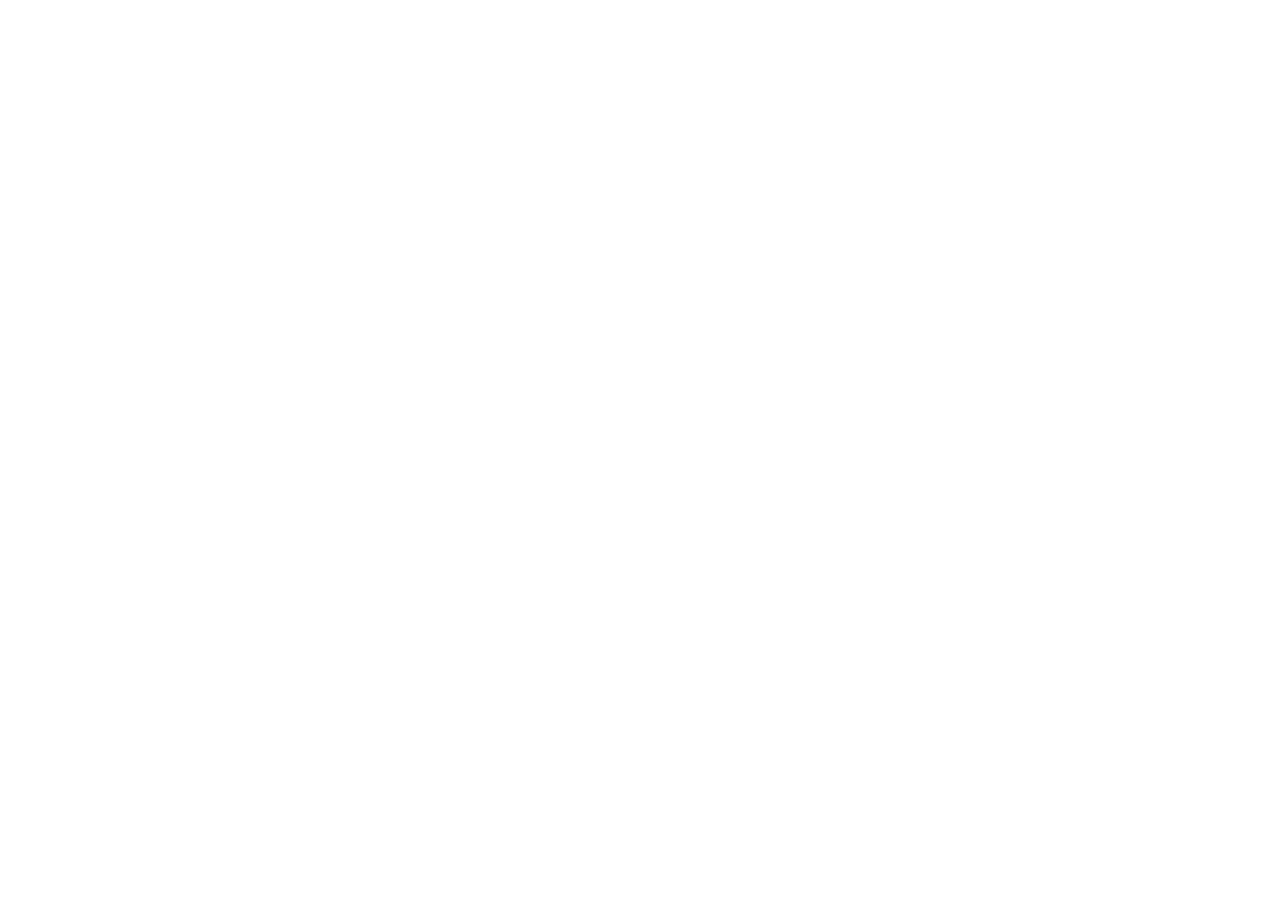
==== real-time-chat-app/index.html @ 23354e04 "initial commit" ====
<!DOCTYPE html>
<html lang="en">
<head>
    <meta charset="UTF-8">
    <meta name="viewport" content="width=device-width, initial-scale=1.0">
    <title>Live Connect</title>
</head>
<body>
    <title>Live connect</title>
</body>
</html>
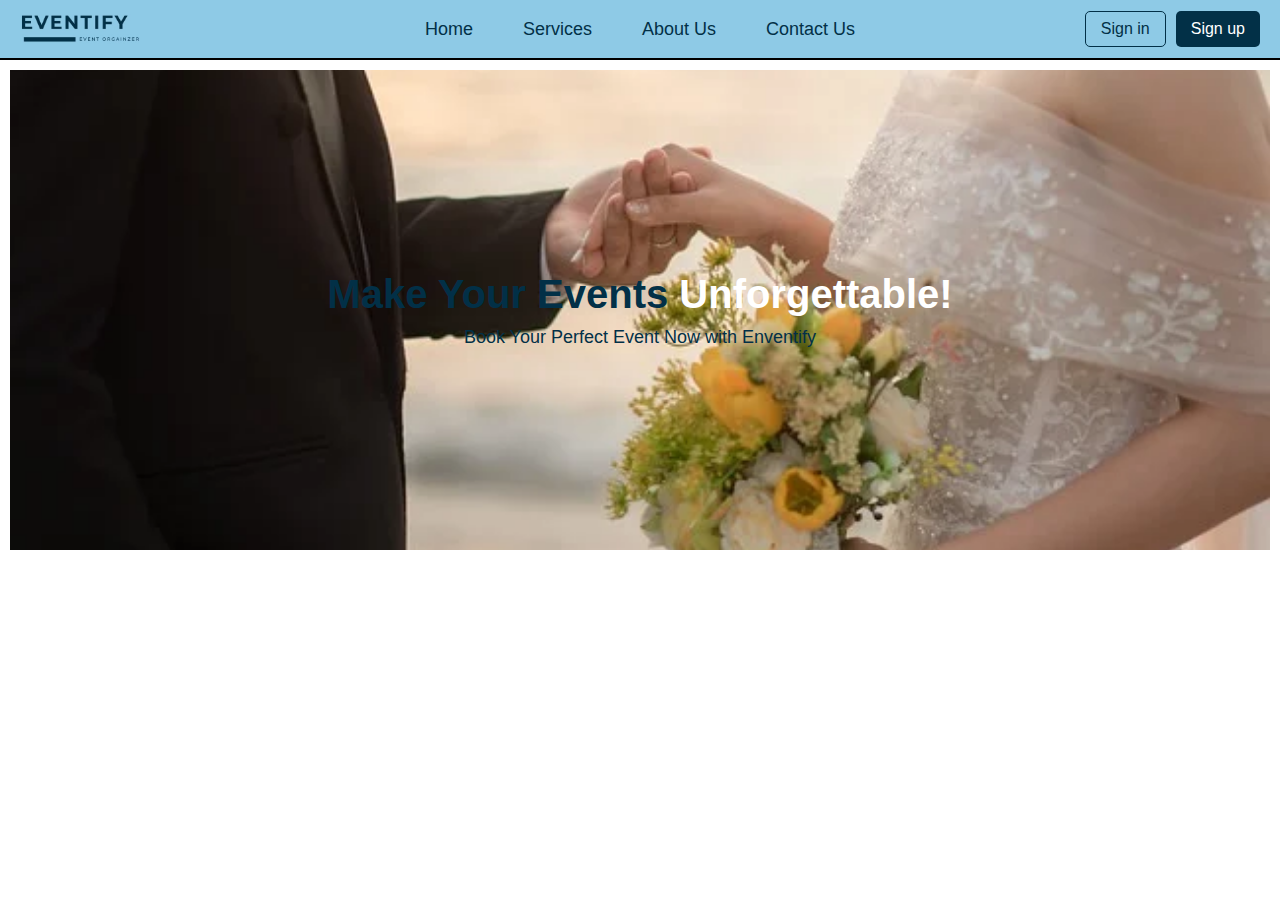
==== commit 49569e17: "home page incomplete design" ====
--- a/real-time-chat-app/index.html
+++ b/real-time-chat-app/index.html
@@ -3,9 +3,43 @@
 <head>
     <meta charset="UTF-8">
     <meta name="viewport" content="width=device-width, initial-scale=1.0">
-    <title>Live Connect</title>
+    <title>Enventify</title>
+    <link rel="stylesheet" href="style.css">
 </head>
 <body>
-    <title>Live connect</title>
+    <div class="container-header">
+        <div class="logo">
+            <img src="/images/logo.jpg"  alt="">
+        </div>
+        <nav class="navbar">
+            <ul>
+                <li><a href="index.html">Home</a></li>
+                <li><a href="services.html">Services</a></li>
+                <li><a href="about.html">About Us</a></li>
+                <li><a href="contact.html">Contact Us</a></li>
+            </ul>
+        </nav>
+        <div class="button">
+            <button class="sign-in">Sign in</button>
+            <button>Sign up</button>
+        </div>
+
+        <div class="hamburger" onclick="toggleNavbar()">
+            <div class="bar"></div>
+            <div class="bar"></div>
+            <div class="bar"></div>
+        </div>
+    </div>
+
+    
+
+
+    <div class="image">
+        <img src="/images/wedding-7608565_640.webp" alt="">
+        <div class="marketing-text">
+            <h1>Make Your Events <span>Unforgettable!</span></h1>
+            <p>Book Your Perfect Event Now with Enventify</p>
+        </div>
+    </div>
 </body>
 </html>--- a/real-time-chat-app/style.css
+++ b/real-time-chat-app/style.css
@@ -0,0 +1,168 @@
+* {
+    margin: 0;
+    padding: 0;
+    box-sizing: border-box;
+    font-family: Arial, sans-serif;
+}
+
+html, body {
+    overflow-x: hidden; /* Prevent horizontal scrolling */
+    width: 100%;
+    height: 100%;
+}
+
+.container-header {
+    width: 100%;
+    height: 60px;
+    background-color: #8ecae6; /* Background Color */
+    display: flex;
+    justify-content: space-between; /* Space between logo, navbar, and buttons */
+    align-items: center;
+    padding: 0 20px;
+    border-bottom: 2px solid black;
+}
+
+/* Logo on the left */
+.logo img{
+    width: 120px;
+    height: 90%;
+}
+
+/* Navbar centered */
+.navbar {
+    position: absolute;
+    left: 50%;
+    transform: translateX(-50%);
+}
+
+.navbar ul {
+    list-style: none;
+    display: flex;
+    gap: 20px;
+    padding: 0;
+}
+
+.navbar ul li {
+    display: flex;
+    justify-content: center;
+    align-items: center;
+}
+
+.navbar ul li a {
+    text-decoration: none;
+    color: #023047; /* Text Color */
+    font-size: 18px;
+    padding: 10px 15px;
+    transition: 0.3s;
+}
+
+.navbar ul li a:hover {
+    background-color: #219ebc; /* Hover Color */
+    border-radius: 5px;
+    transform: scale(1.1); /* Zoom in effect */
+}
+
+/* Buttons aligned to the right */
+.button {
+    display: flex;
+    gap: 10px;
+    margin-left: auto; /* Aligns buttons to the right side */
+}
+
+.button button {
+    padding: 8px 15px;
+    border: none;
+    background-color: #023047; /* Button Color */
+    color: white;
+    font-size: 16px;
+    border-radius: 5px;
+    cursor: pointer;
+    transition: 0.3s;
+}
+
+.button .sign-in{
+    background-color: #8ecae6;
+    border: 1px solid #023047;
+    color: #023047;
+}
+
+.button button:hover {
+    background-color: #219ebc; /* Highlight Color on hover */
+    transform: scale(1.1); /* Zoom in effect */
+}
+
+/* Ensure both navbar and buttons are in the same line */
+.container-header {
+    display: flex;
+    justify-content: space-between;
+    align-items: center;
+}
+
+/* Responsive Navbar */
+@media (max-width: 768px) {
+    .container-header {
+        flex-direction: row;
+        flex-wrap: wrap;
+        height: auto;
+        padding: 10px;
+        position: relative;
+    }
+
+    .navbar {
+        position: static;
+        transform: none;
+        justify-content: center;
+        width: 100%;
+        margin-top: 0;
+    }
+
+    .navbar ul {
+        flex-direction: row;
+        justify-content: center;
+        gap: 10px;
+    }
+
+    .button {
+        margin-left: auto; /* Keep buttons on the right */
+    }
+
+}
+
+.image {
+    position: relative;
+    height: 500px;
+    width: 100%;
+    padding: 10px;
+}
+
+.image img {
+    height: 100%;
+    width: 100%;
+    object-fit: cover; /* Ensures the image covers the container */
+}
+
+/* Marketing text styling */
+.marketing-text {
+    position: absolute;
+    top: 50%;
+    left: 50%;
+    transform: translate(-50%, -50%);
+    text-align: center;
+    color: #023047;
+    font-family: Arial, sans-serif;
+}
+
+.marketing-text h1 {
+    font-size: 40px;
+    margin-bottom: 10px;
+}
+
+.marketing-text p {
+    font-size: 18px;
+    margin-top: 0;
+}
+
+/* Styling for the highlighted part of the text */
+.marketing-text h1 span {
+    color: #fff; /* Highlight color */
+}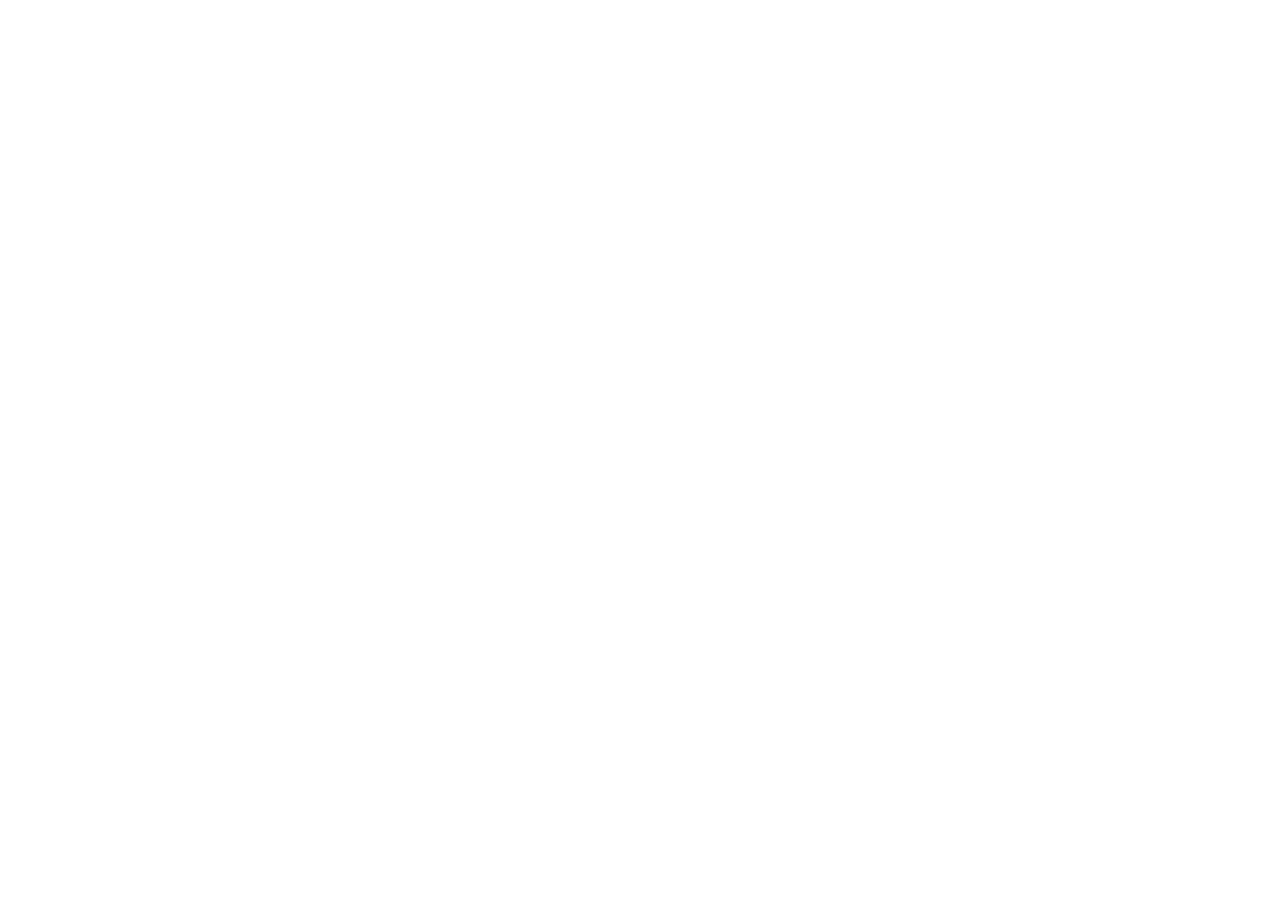
==== commit d2e5a366: "sign-in & sign-up complete" ====
--- a/real-time-chat-app/index.html
+++ b/real-time-chat-app/index.html
@@ -3,43 +3,9 @@
 <head>
     <meta charset="UTF-8">
     <meta name="viewport" content="width=device-width, initial-scale=1.0">
-    <title>Enventify</title>
-    <link rel="stylesheet" href="style.css">
+    <title>Live Connect</title>
 </head>
 <body>
-    <div class="container-header">
-        <div class="logo">
-            <img src="/images/logo.jpg"  alt="">
-        </div>
-        <nav class="navbar">
-            <ul>
-                <li><a href="index.html">Home</a></li>
-                <li><a href="services.html">Services</a></li>
-                <li><a href="about.html">About Us</a></li>
-                <li><a href="contact.html">Contact Us</a></li>
-            </ul>
-        </nav>
-        <div class="button">
-            <button class="sign-in">Sign in</button>
-            <button>Sign up</button>
-        </div>
-
-        <div class="hamburger" onclick="toggleNavbar()">
-            <div class="bar"></div>
-            <div class="bar"></div>
-            <div class="bar"></div>
-        </div>
-    </div>
-
-    
-
-
-    <div class="image">
-        <img src="/images/wedding-7608565_640.webp" alt="">
-        <div class="marketing-text">
-            <h1>Make Your Events <span>Unforgettable!</span></h1>
-            <p>Book Your Perfect Event Now with Enventify</p>
-        </div>
-    </div>
+    <title>Live connect</title>
 </body>
 </html>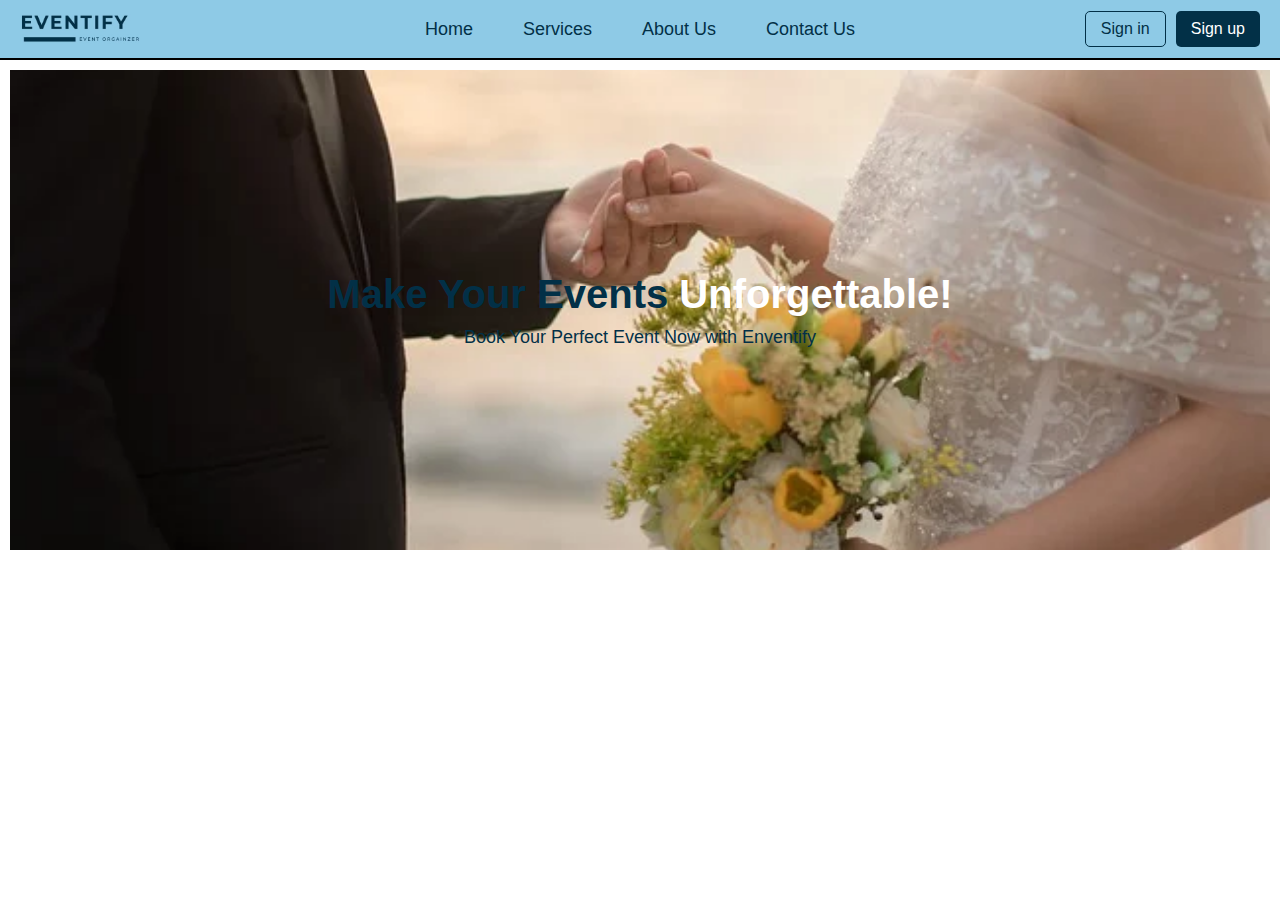
==== commit c05edb75: "half homepage design" ====
--- a/real-time-chat-app/index.html
+++ b/real-time-chat-app/index.html
@@ -3,9 +3,43 @@
 <head>
     <meta charset="UTF-8">
     <meta name="viewport" content="width=device-width, initial-scale=1.0">
-    <title>Live Connect</title>
+    <title>Enventify</title>
+    <link rel="stylesheet" href="style.css">
 </head>
 <body>
-    <title>Live connect</title>
+    <div class="container-header">
+        <div class="logo">
+            <img src="/images/logo.jpg"  alt="">
+        </div>
+        <nav class="navbar">
+            <ul>
+                <li><a href="index.html">Home</a></li>
+                <li><a href="services.html">Services</a></li>
+                <li><a href="about.html">About Us</a></li>
+                <li><a href="contact.html">Contact Us</a></li>
+            </ul>
+        </nav>
+        <div class="button">
+            <button class="sign-in">Sign in</button>
+            <button>Sign up</button>
+        </div>
+
+        <div class="hamburger" onclick="toggleNavbar()">
+            <div class="bar"></div>
+            <div class="bar"></div>
+            <div class="bar"></div>
+        </div>
+    </div>
+
+    
+
+
+    <div class="image">
+        <img src="/images/wedding-7608565_640.webp" alt="">
+        <div class="marketing-text">
+            <h1>Make Your Events <span>Unforgettable!</span></h1>
+            <p>Book Your Perfect Event Now with Enventify</p>
+        </div>
+    </div>
 </body>
 </html>--- a/real-time-chat-app/style.css
+++ b/real-time-chat-app/style.css
@@ -0,0 +1,168 @@
+* {
+    margin: 0;
+    padding: 0;
+    box-sizing: border-box;
+    font-family: Arial, sans-serif;
+}
+
+html, body {
+    overflow-x: hidden; /* Prevent horizontal scrolling */
+    width: 100%;
+    height: 100%;
+}
+
+.container-header {
+    width: 100%;
+    height: 60px;
+    background-color: #8ecae6; /* Background Color */
+    display: flex;
+    justify-content: space-between; /* Space between logo, navbar, and buttons */
+    align-items: center;
+    padding: 0 20px;
+    border-bottom: 2px solid black;
+}
+
+/* Logo on the left */
+.logo img{
+    width: 120px;
+    height: 90%;
+}
+
+/* Navbar centered */
+.navbar {
+    position: absolute;
+    left: 50%;
+    transform: translateX(-50%);
+}
+
+.navbar ul {
+    list-style: none;
+    display: flex;
+    gap: 20px;
+    padding: 0;
+}
+
+.navbar ul li {
+    display: flex;
+    justify-content: center;
+    align-items: center;
+}
+
+.navbar ul li a {
+    text-decoration: none;
+    color: #023047; /* Text Color */
+    font-size: 18px;
+    padding: 10px 15px;
+    transition: 0.3s;
+}
+
+.navbar ul li a:hover {
+    background-color: #219ebc; /* Hover Color */
+    border-radius: 5px;
+    transform: scale(1.1); /* Zoom in effect */
+}
+
+/* Buttons aligned to the right */
+.button {
+    display: flex;
+    gap: 10px;
+    margin-left: auto; /* Aligns buttons to the right side */
+}
+
+.button button {
+    padding: 8px 15px;
+    border: none;
+    background-color: #023047; /* Button Color */
+    color: white;
+    font-size: 16px;
+    border-radius: 5px;
+    cursor: pointer;
+    transition: 0.3s;
+}
+
+.button .sign-in{
+    background-color: #8ecae6;
+    border: 1px solid #023047;
+    color: #023047;
+}
+
+.button button:hover {
+    background-color: #219ebc; /* Highlight Color on hover */
+    transform: scale(1.1); /* Zoom in effect */
+}
+
+/* Ensure both navbar and buttons are in the same line */
+.container-header {
+    display: flex;
+    justify-content: space-between;
+    align-items: center;
+}
+
+/* Responsive Navbar */
+@media (max-width: 768px) {
+    .container-header {
+        flex-direction: row;
+        flex-wrap: wrap;
+        height: auto;
+        padding: 10px;
+        position: relative;
+    }
+
+    .navbar {
+        position: static;
+        transform: none;
+        justify-content: center;
+        width: 100%;
+        margin-top: 0;
+    }
+
+    .navbar ul {
+        flex-direction: row;
+        justify-content: center;
+        gap: 10px;
+    }
+
+    .button {
+        margin-left: auto; /* Keep buttons on the right */
+    }
+
+}
+
+.image {
+    position: relative;
+    height: 500px;
+    width: 100%;
+    padding: 10px;
+}
+
+.image img {
+    height: 100%;
+    width: 100%;
+    object-fit: cover; /* Ensures the image covers the container */
+}
+
+/* Marketing text styling */
+.marketing-text {
+    position: absolute;
+    top: 50%;
+    left: 50%;
+    transform: translate(-50%, -50%);
+    text-align: center;
+    color: #023047;
+    font-family: Arial, sans-serif;
+}
+
+.marketing-text h1 {
+    font-size: 40px;
+    margin-bottom: 10px;
+}
+
+.marketing-text p {
+    font-size: 18px;
+    margin-top: 0;
+}
+
+/* Styling for the highlighted part of the text */
+.marketing-text h1 span {
+    color: #fff; /* Highlight color */
+}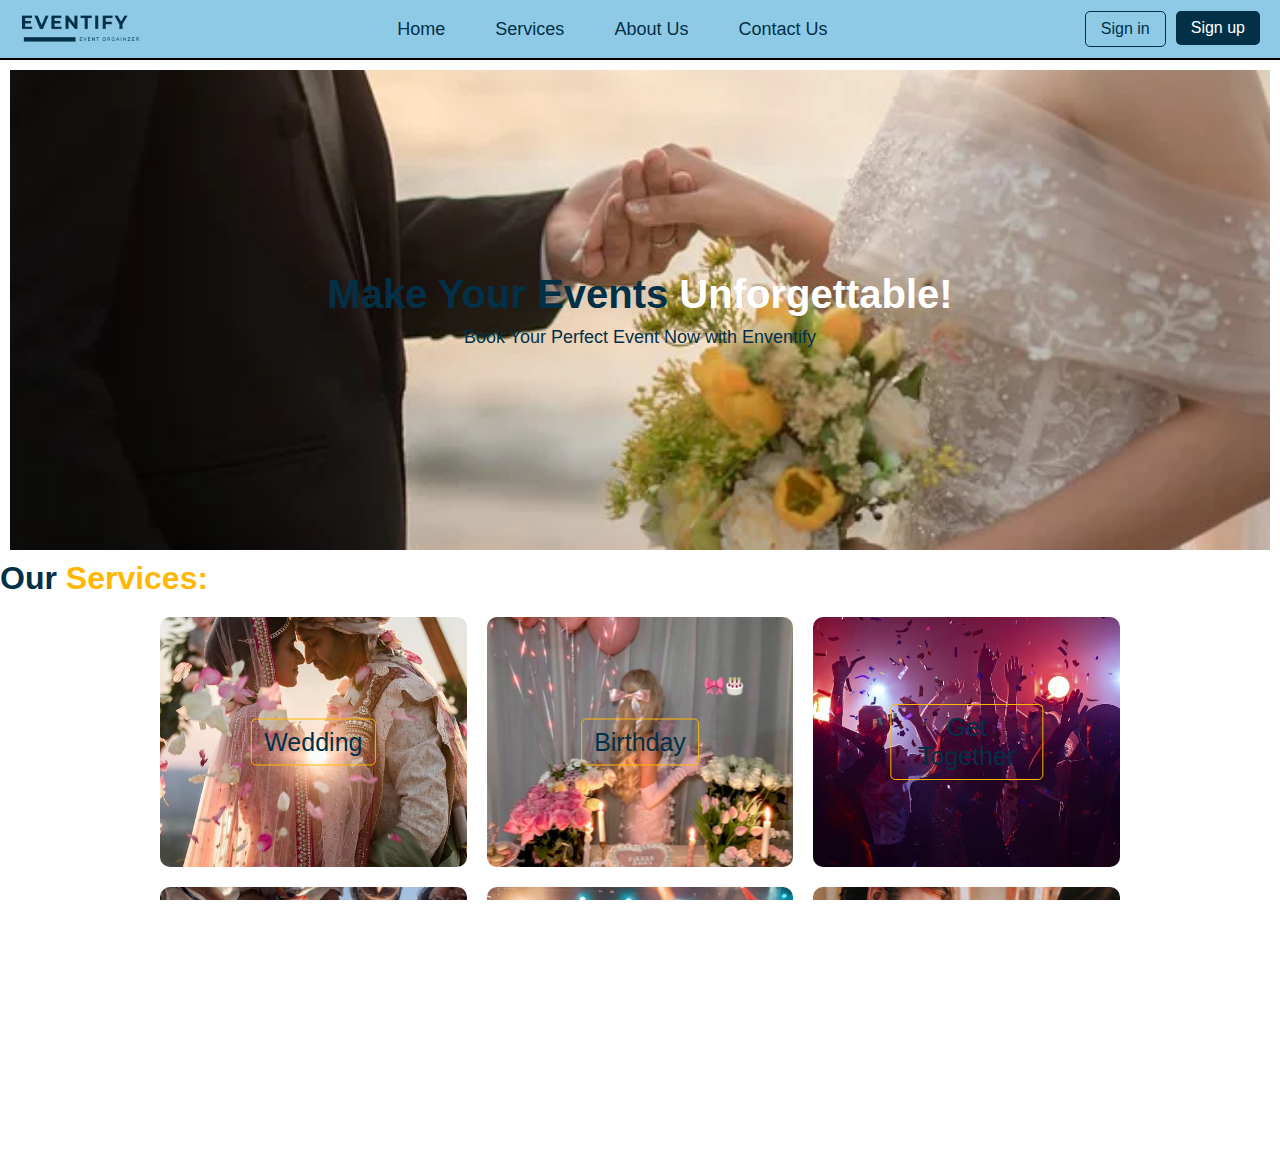
==== commit 8ecce147: "home page design" ====
--- a/real-time-chat-app/index.html
+++ b/real-time-chat-app/index.html
@@ -20,15 +20,14 @@
             </ul>
         </nav>
         <div class="button">
-            <button class="sign-in">Sign in</button>
-            <button>Sign up</button>
+            <a href="/Sign-in/SignIn.html#sign-up">
+                <button class="sign-in">Sign in</button>
+            </a>
+            <a href="/Sign-in/SignIn.html#sign-in">
+                <button>Sign up</button>
+            </a>
         </div>
 
-        <div class="hamburger" onclick="toggleNavbar()">
-            <div class="bar"></div>
-            <div class="bar"></div>
-            <div class="bar"></div>
-        </div>
     </div>
 
     
@@ -41,5 +40,34 @@
             <p>Book Your Perfect Event Now with Enventify</p>
         </div>
     </div>
+    <h1 class="services">Our <span>Services:</span></h1>
+
+    <div class="services-container">
+        <div>
+            <img src="/images/wedding.jpg" alt="">
+            <button>Wedding</button>
+        </div>
+        <div>
+            <img src="/images/birthday inspo 🎀🍰 ig_ shestyledwhat.jpg" alt="">
+            <button>Birthday</button>
+        </div>
+        <div>
+            <img src="/images/get togather.jpg" alt="">
+            <button>Get Together</button>
+        </div>
+        <div>
+            <img src="/images/Farewell.jpg" alt="">
+            <button>Farewell</button>
+        </div>
+        <div>
+            <img src="/images/Live Concert Energy.jpg" alt="">
+            <button>Concert</button>
+        </div>
+        <div>
+            <img src="/images/anniversary.jpg" alt="">
+            <button>Anniversary</button>
+        </div>
+    </div>
+
 </body>
 </html>--- a/real-time-chat-app/style.css
+++ b/real-time-chat-app/style.css
@@ -30,9 +30,9 @@
 
 /* Navbar centered */
 .navbar {
-    position: absolute;
-    left: 50%;
-    transform: translateX(-50%);
+    flex: 1; /* Navbar will take available space */
+    display: flex;
+    justify-content: center;
 }
 
 .navbar ul {
@@ -109,7 +109,7 @@
     }
 
     .navbar {
-        position: static;
+        position: fixed;
         transform: none;
         justify-content: center;
         width: 100%;
@@ -165,4 +165,71 @@
 /* Styling for the highlighted part of the text */
 .marketing-text h1 span {
     color: #fff; /* Highlight color */
-}+}
+
+.services{
+    color: #023047;
+}
+
+.services span{
+    color: #ffb703;
+}
+
+.services-container {
+    display: grid;
+    grid-template-columns: repeat(3, 1fr); /* 3 columns per row */
+    gap: 20px; /* Space between items */
+    padding: 20px;
+    max-width: 1000px;
+    margin: auto;
+}
+
+.services-container div {
+    position: relative;
+    width: 100%; /* Grid items take full width */
+    height: 250px; /* Adjust height */
+    text-align: center;
+}
+
+.services-container img {
+    width: 100%;
+    height: 100%;
+    object-fit: cover;
+    border-radius: 10px; /* Rounded corners */
+}
+
+/* Center Button */
+.services-container button {
+    position: absolute;
+    top: 50%;
+    left: 50%;
+    transform: translate(-50%, -50%); /* Centering button */
+    padding: 8px 12px;
+    border: 1px solid #ffb703;
+    background: transparent;
+    color: #023047;
+    font-weight: 500;
+    font-size: 25px;
+    border-radius: 5px;
+    cursor: pointer;
+    transition: 0.3s ease-in-out, background-color 0.3s ease-in-out;
+    transform-origin: center;
+}
+
+.services-container button:hover {
+    background-color: #219ebc;
+    transform: translate(-50%, -50%) scale(1.5);
+}
+
+/* Responsive Design */
+@media (max-width: 900px) {
+    .services-container {
+        grid-template-columns: repeat(2, 1fr); /* 2 columns per row */
+    }
+}
+
+@media (max-width: 600px) {
+    .services-container {
+        grid-template-columns: repeat(1, 1fr); /* Single column on very small screens */
+    }
+}
